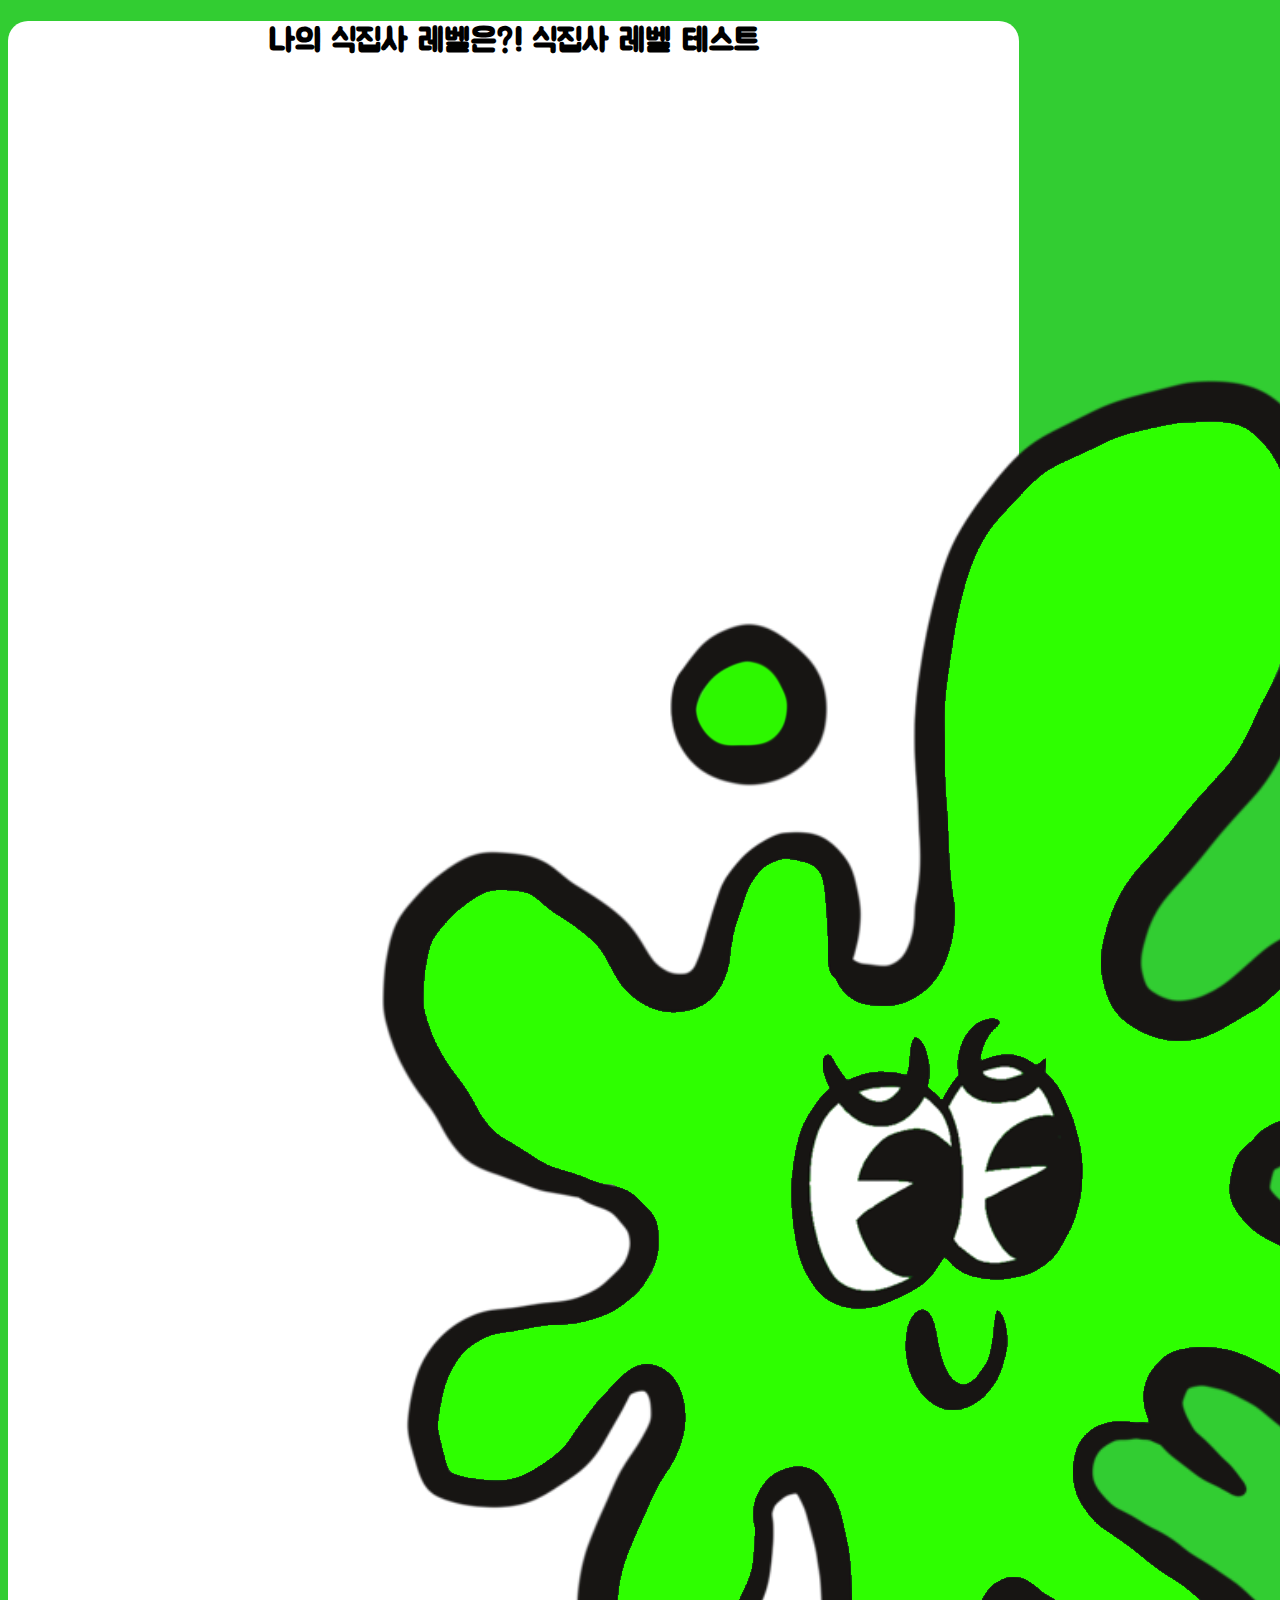
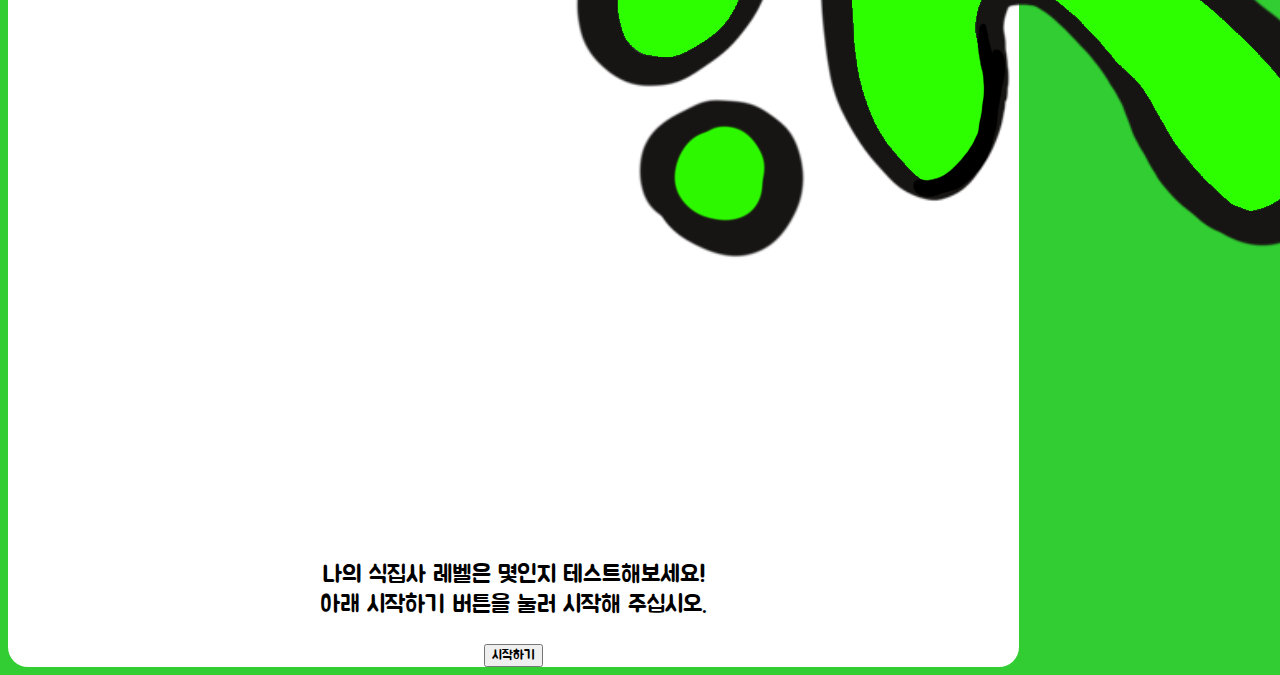
==== SikJipSa/index.html @ 5a5c2db5 "Add files via upload" ====
<!DOCTYPE html>
<html lang="ko" dir="ltr">

<head>
  <meta charset="utf-8">
  <meta name="viewport" content="width=device-width, initial-scale=1">
  <meta name="author" content="FlosFiore">
  <meta name="keywords" content="식집사 테스트">
  <meta name="description" content="식집사 테스트">

  <!-- sns share -->
  <meta property="og:url" content="https://sikjipsa.netlify.app" />
  <meta property="og:title" content="식집사 테스트" />
  <meta property="og:type" content="website" />
  <meta property="og:image" content="img/share.png" />
  <meta property="og:description" content="퀴즈를 통해 알아보는 나의 식집사 레벨" />

  <!--favicon-->
  <link rel="shortcut icon" href="img/favicon.ico">
  <link rel="apple-touch-icon-precomposed" href="img/favicon.ico" />

  <title>식집사 테스트</title>
  <link href="https://cdn.jsdelivr.net/npm/bootstrap@5.0.0-beta2/dist/css/bootstrap.min.css" rel="stylesheet" integrity="sha384-BmbxuPwQa2lc/FVzBcNJ7UAyJxM6wuqIj61tLrc4wSX0szH/Ev+nYRRuWlolflfl" crossorigin="anonymous">
  <link rel="preconnect" href="https://fonts.googleapis.com">
  <link rel="preconnect" href="https://fonts.gstatic.com" crossorigin>
  <link href="https://fonts.googleapis.com/css2?family=Jua&display=swap" rel="stylesheet">
  <link rel="stylesheet" href="./css/default.css">
  <link rel="stylesheet" href="./css/main.css">
  <link rel="stylesheet" href="./css/qna.css">
  <link rel="stylesheet" href="./css/animation.css">
  <link rel="stylesheet" href="./css/result.css">
</head>

<body>
  <div class="container">
    <section id="main" class="mx-auto my-5 py-5 px-3">
      <h1>나의 식집사 레벨은?! 식집사 레벨 테스트</h1>
      <div class="col-lg-6 col-md-8 col-sm-10 col-12 mx-auto">
        <img src="./img/main.png" alt="mainImage" class="img-fluid">
      </div>
      <p>
        나의 식집사 레벨은 몇인지 테스트해보세요! <br>
        아래 시작하기 버튼을 눌러 시작해 주십시오.
      </p>
      <button type="button" class="btn btn-outline-danger mt-3" onclick="js:begin()">시작하기</button>
    </section>
    <section id="qna">
      <div class="status mx-auto mt-5">
        <div class="statusBar">
        </div>
      </div>
      <div class="qBox my-5 py-3 mx-auto">

      </div>
      <div class="answerBox">

      </div>
    </section>
    <section id="result" class="mx-auto my-5 py-5 px-3">
      <h1>당신의 결과는?!</h1>
      <div class="resultname">

      </div>
      <div id="resultImg" class="my-3 col-lg-6 col-md-8 col-sm-10 col-12 mx-auto">

      </div>
      <div class="resultDesc">

      </div>
      <div class="info">

      </div>
    </section>
    <script src="./js/data.js" charset="utf-8"></script>
    <script src="./js/start.js" charset="utf-8"></script>
  </div>
</body>

</html>
---- SikJipSa/css/default.css ----
body{
    background-color:limegreen;
}

*{
    font-family: 'Jua', sans-serif;
}
---- SikJipSa/css/main.css ----
#main{
    background-color: white;
    width: 80%;
    text-align: center;
    border-radius: 20px;
}

p{
    font-size: 24px;
}
---- SikJipSa/css/qna.css ----
#qna{
    display: none;
}

.qBox{
    background-color: white;
    text-align: center;
    border-radius: 20px;
    font-size: 24px;
    width: 80%;
}

.answerList{
    background-color: white;
    font-size: 20px;
    border-radius: 5px;
    display: block;
    width: 80%;
    border: 0px;
    font-size: 20px;
}

.answerList:hover, .answerList:focus{
    background-color:green;
    color: white
}

.status {
    height: 20px;
    width: 80%;
    background-color: white;
    border-radius: 20px;
  }
  
  .statusBar {
    height: 100%;
    border-radius: 20px;
    /* Permalink - use to edit and share this gradient: https://colorzilla.com/gradient-editor/#febbbb+0,fe9090+52,ff5c5c+100;Red+3D+%231 */
    background: green;
    /* Old browsers */
    background: -moz-linear-gradient(top, lime 0%, limegreen 52%, green 100%);
    /* FF3.6-15 */
    background: -moz-linear-gradient(top, lime 0%, limegreen 52%, green 100%);
    /* Chrome10-25,Safari5.1-6 */
    background: -moz-linear-gradient(top, lime 0%, limegreen 52%, green 100%);
    /* W3C, IE10+, FF16+, Chrome26+, Opera12+, Safari7+ */
    filter: progid:DXImageTransform.Microsoft.gradient(startColorstr='#febbbb', endColorstr='#ff5c5c', GradientType=0);
    /* IE6-9 */
  }
---- SikJipSa/css/animation.css ----
@keyframes fadeIn {
    from { opacity: 0; }
    to { opacity: 1; }
  }
  
  @keyframes fadeOut {
    from { opacity: 1; }
    to { opacity: 0; }
  }
  
  @-webkit-keyframes fadeIn {
    from { opacity: 0; }
    to { opacity: 1; }
  }
  
  @-webkit-keyframes fadeOut {
    from { opacity: 1; }
    to { opacity: 0; }
  }

  .fadeIn{
    animation: fadeIn;
    animation-duration: 0.5s;
  }
  
  .fadeOut{
    animation: fadeOut;
    animation-duration: 0.5s;
  }
---- SikJipSa/css/result.css ----
#result{
    display: none;
    background-color: whitesmoke;
    width: 80%;
    text-align: center;
    border-radius: 20px;
  }
  
  .resultname{
    font-size: 26px;
  }
  
  .resultDesc{
    font-size: 20px;
  }
  
  .kakao{
    color: white;
    background-color: green;
    font-size: 20px;
    border: 0px;
    border-radius: 20px;
  }
  
  .kakao:hover, .kakao:focus {
    background-color: whitesmoke;
    color: green;
  }
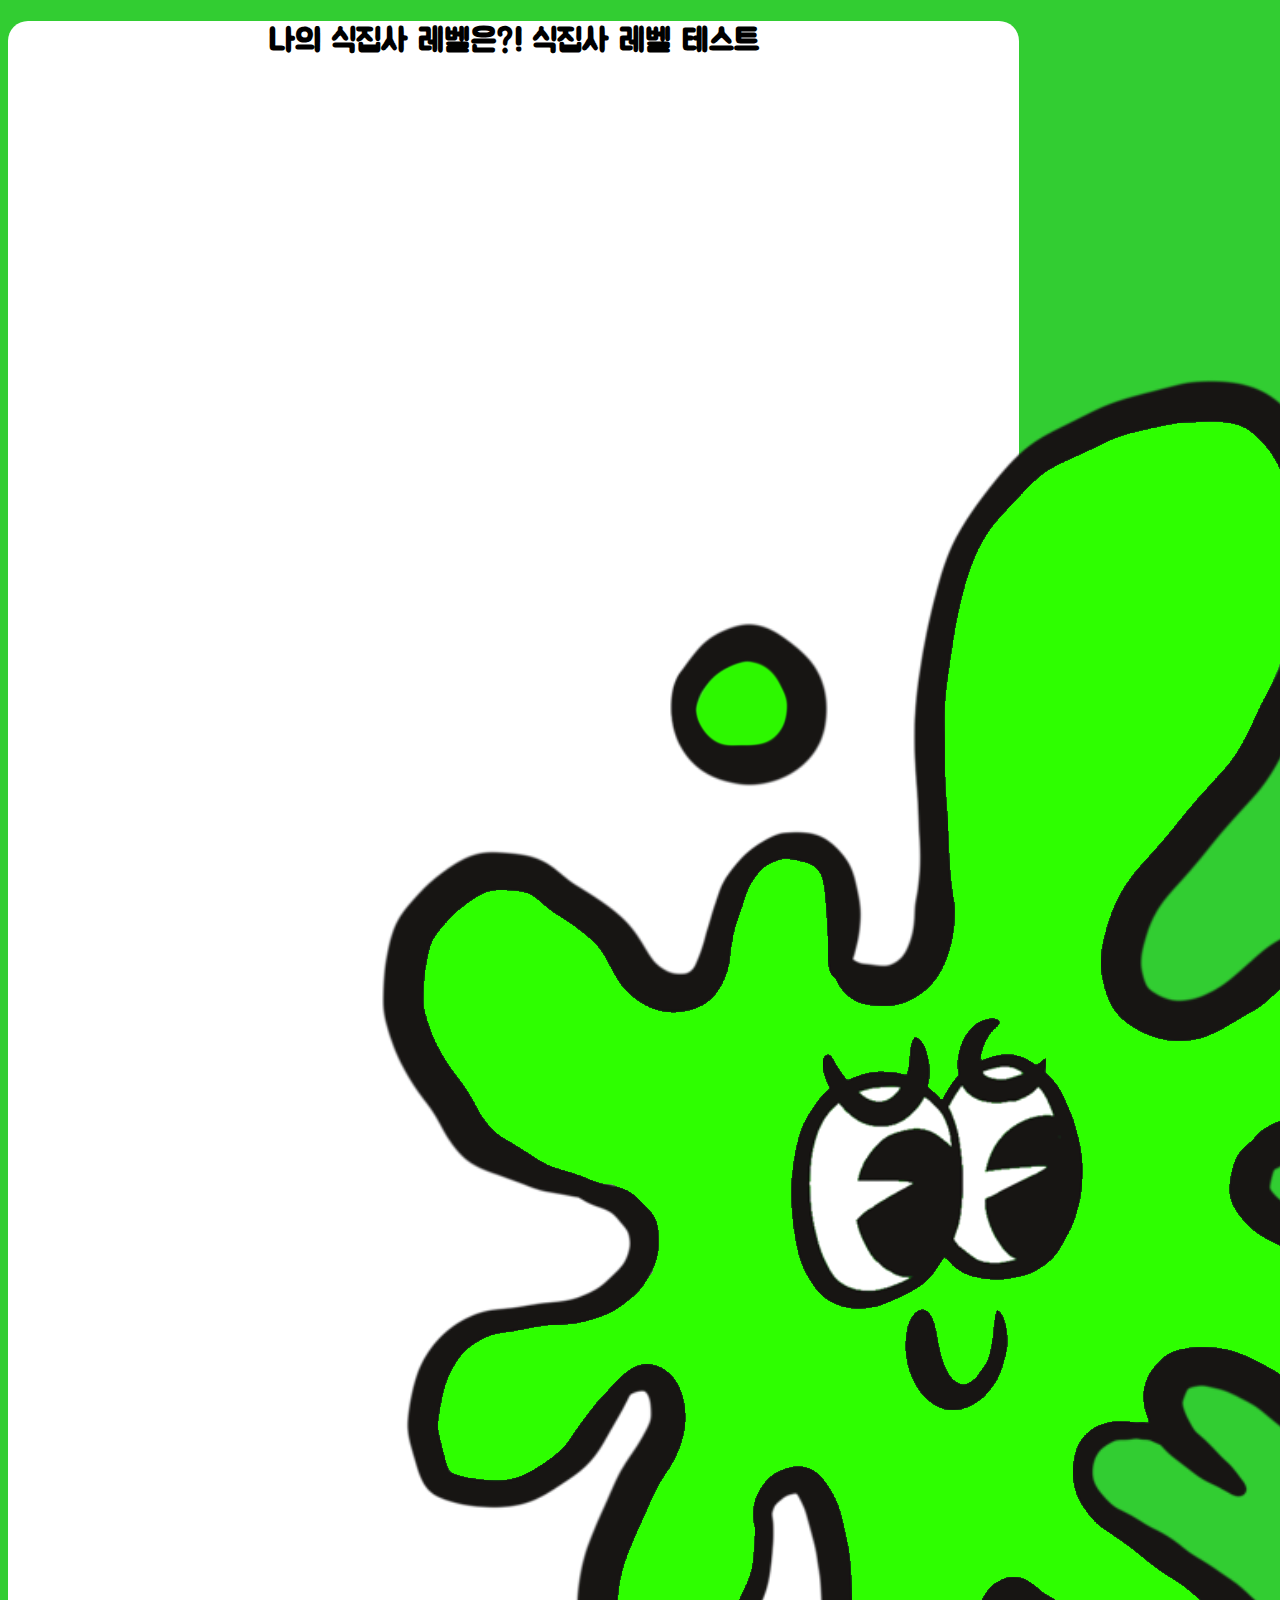
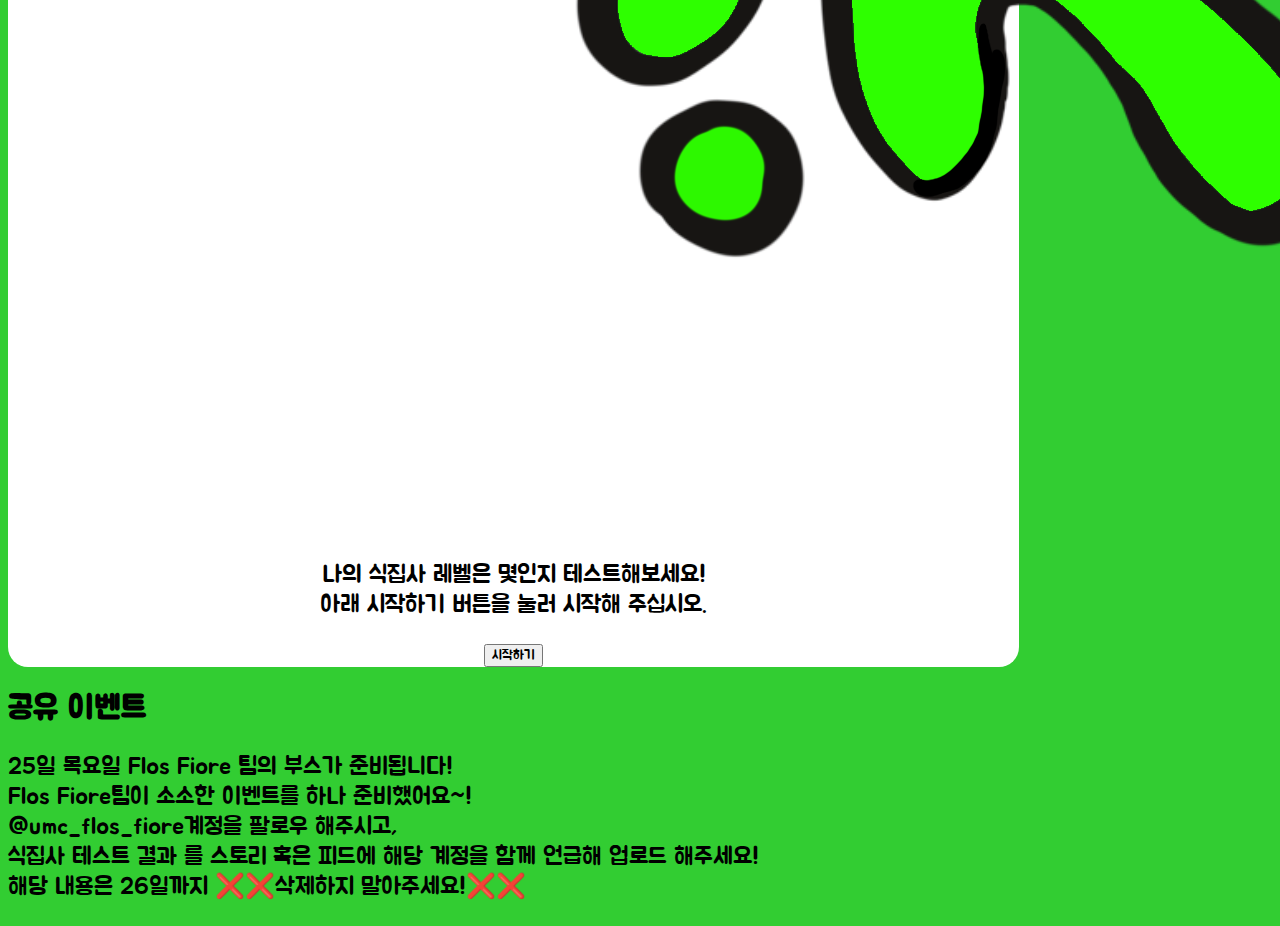
==== commit a6c24580: "Update index.html" ====
--- a/SikJipSa/index.html
+++ b/SikJipSa/index.html
@@ -70,9 +70,25 @@
       <div class="info">
 
       </div>
+     <button type="button" class="btn btn-outline-danger mt-3" onclick="js:sharebt()">공유하기</button>
+    </section>
+    
+    <section id="share" class="mx-auto my-5 py-5 px-3">
+      <h1> 공유 이벤트 </h1>
+      <p>25일 목요일 Flos Fiore 팀의 부스가 준비됩니다! <br>
+
+        Flos Fiore팀이 소소한 이벤트를 하나 준비했어요~! <br>
+        @umc_flos_fiore계정을 팔로우 해주시고, <br>
+        식집사 테스트 결과 를 스토리 혹은 피드에 해당 계정을 함께 언급해 업로드 해주세요! <br>
+        해당 내용은 26일까지 ❌❌삭제하지 말아주세요!❌❌ <br>
+      </p>
+
     </section>
     <script src="./js/data.js" charset="utf-8"></script>
     <script src="./js/start.js" charset="utf-8"></script>
+    <script src="./js/share.js" charset="utf-8"></script>
+    
+
   </div>
 </body>
 
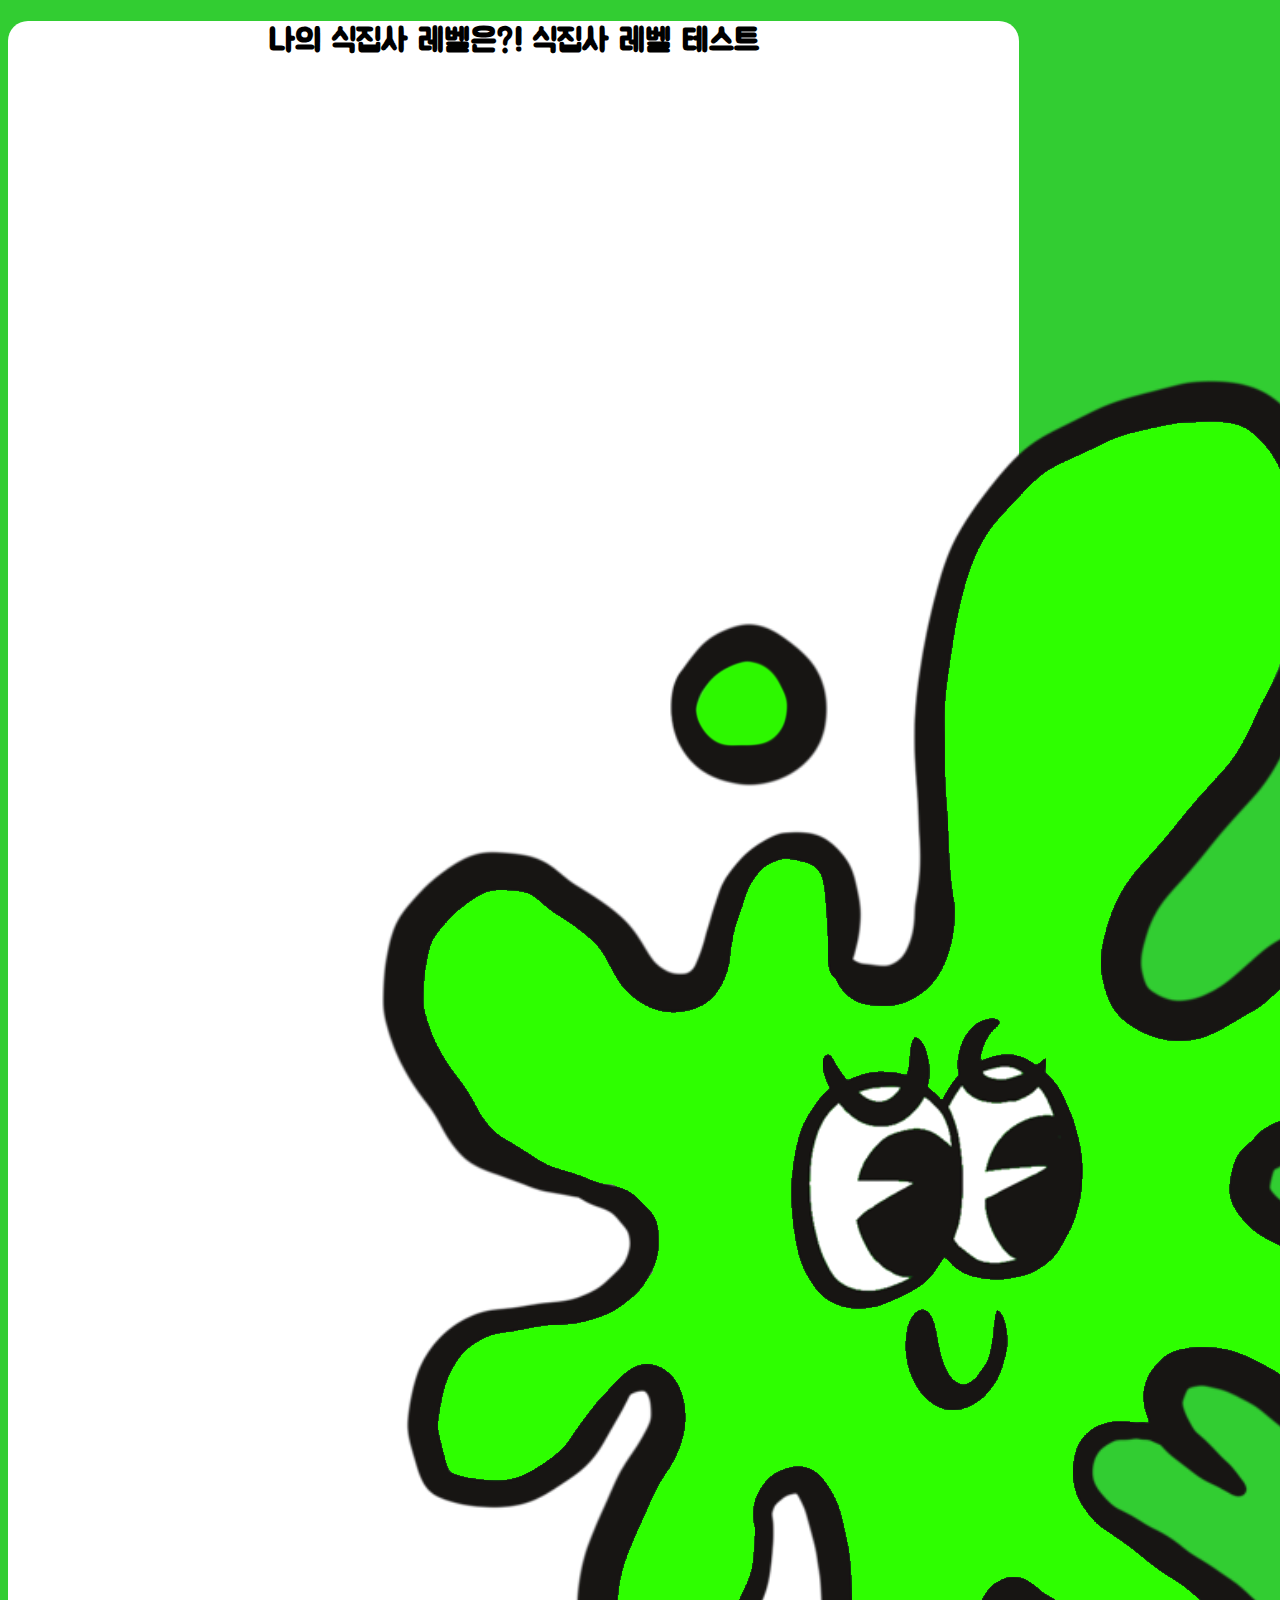
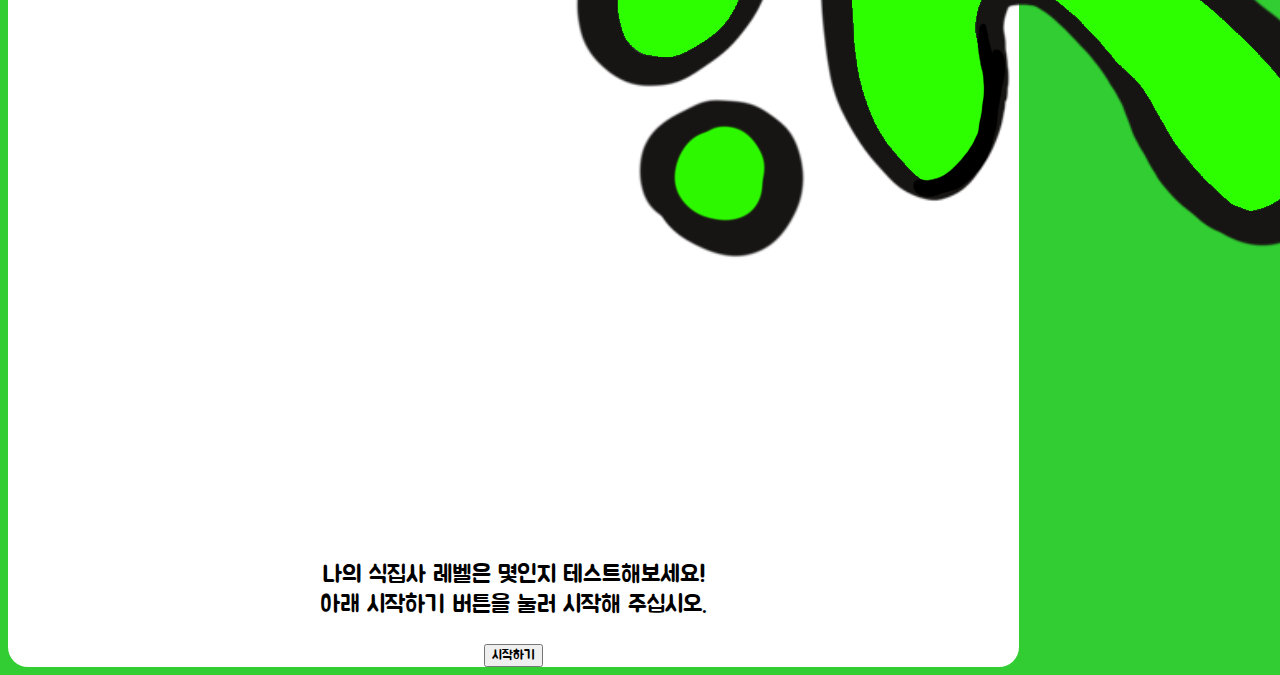
==== commit 6d546f39: "Add files via upload" ====
--- a/SikJipSa/index.html
+++ b/SikJipSa/index.html
@@ -61,27 +61,22 @@
       <div class="resultname">
 
       </div>
-      <div id="resultImg" class="my-3 col-lg-6 col-md-8 col-sm-10 col-12 mx-auto">
+      <div id="resultImg" class="my-6 col-lg-6 col-md-8 col-sm-10 col-12 mx-auto">
 
       </div>
       <div class="resultDesc">
 
       </div>
-      <div class="info">
+      <div class="info my-3 col-lg-10 col-md-8 col-sm-10 col-12 mx-auto">
+        <h1> 공유 이벤트 </h1>
+        <p>25일 목요일 Flos Fiore 팀의 부스가 준비됩니다! <br>
 
+          Flos Fiore팀이 소소한 이벤트를 하나 준비했어요~! <br>
+          @umc_flos_fiore계정을 팔로우 해주시고, <br>
+          식집사 테스트 결과 를 스토리 혹은 피드에 해당 계정을 함께 언급해 업로드 해주세요! <br>
+          해당 내용은 26일까지 ❌❌삭제하지 말아주세요!❌❌ <br>
+        </p>
       </div>
-     <button type="button" class="btn btn-outline-danger mt-3" onclick="js:sharebt()">공유하기</button>
-    </section>
-    
-    <section id="share" class="mx-auto my-5 py-5 px-3">
-      <h1> 공유 이벤트 </h1>
-      <p>25일 목요일 Flos Fiore 팀의 부스가 준비됩니다! <br>
-
-        Flos Fiore팀이 소소한 이벤트를 하나 준비했어요~! <br>
-        @umc_flos_fiore계정을 팔로우 해주시고, <br>
-        식집사 테스트 결과 를 스토리 혹은 피드에 해당 계정을 함께 언급해 업로드 해주세요! <br>
-        해당 내용은 26일까지 ❌❌삭제하지 말아주세요!❌❌ <br>
-      </p>
 
     </section>
     <script src="./js/data.js" charset="utf-8"></script>
@@ -92,4 +87,4 @@
   </div>
 </body>
 
-</html>
+</html>--- a/SikJipSa/css/result.css
+++ b/SikJipSa/css/result.css
@@ -13,17 +13,7 @@
   .resultDesc{
     font-size: 20px;
   }
-  
-  .kakao{
-    color: white;
-    background-color: green;
+
+  .info{
     font-size: 20px;
-    border: 0px;
-    border-radius: 20px;
-  }
-  
-  .kakao:hover, .kakao:focus {
-    background-color: whitesmoke;
-    color: green;
-  }
-  +  }